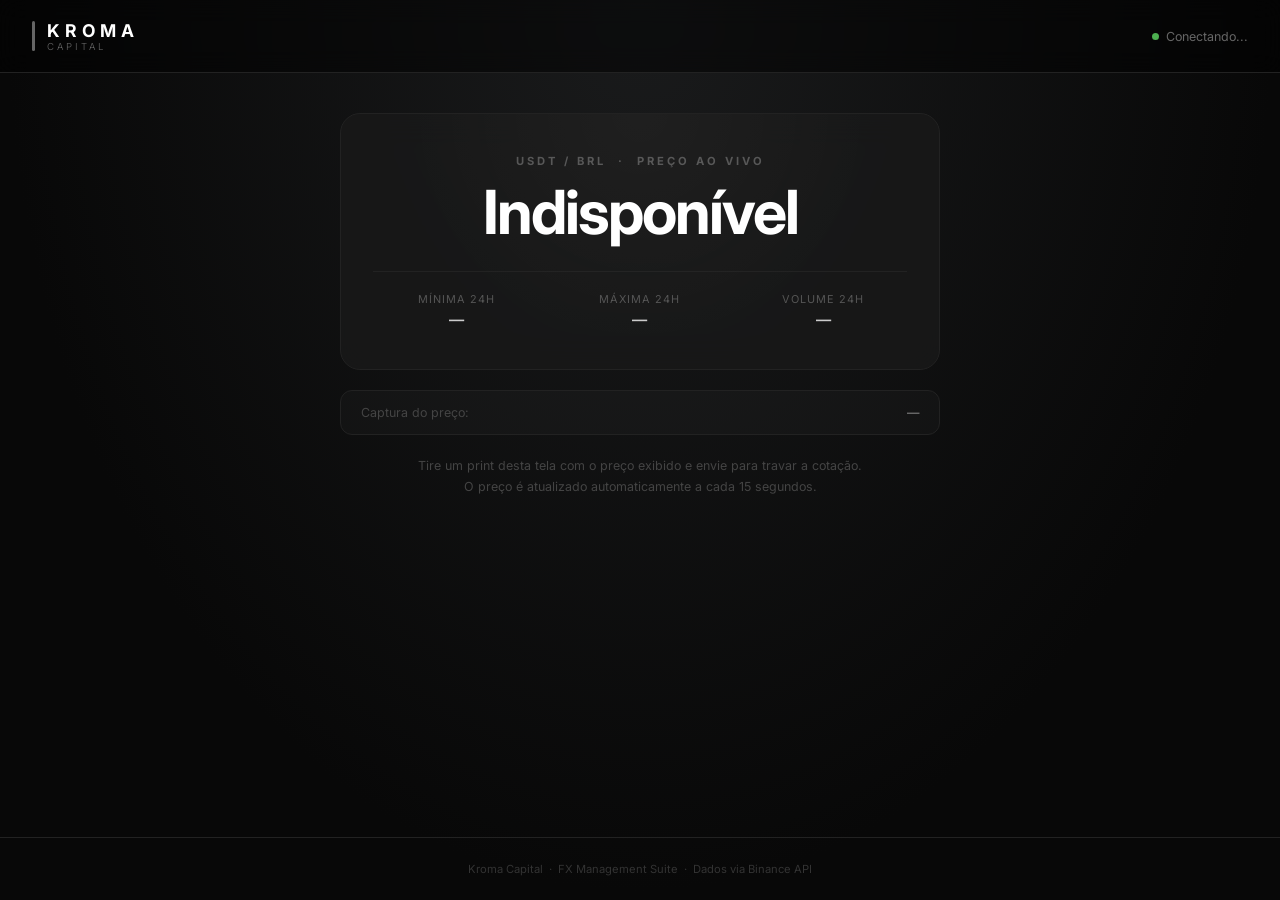
==== cotacao-cliente.html @ c646f9f4 "Add files via upload" ====
<!DOCTYPE html>
<html lang="pt-BR">
<head>
    <meta charset="UTF-8">
    <meta name="viewport" content="width=device-width, initial-scale=1.0">
    <title>Cotação ao Vivo | Kroma Capital</title>
    <link rel="preconnect" href="https://fonts.googleapis.com">
    <link rel="preconnect" href="https://fonts.gstatic.com" crossorigin>
    <link href="https://fonts.googleapis.com/css2?family=Inter:wght@300;400;600;700&display=swap" rel="stylesheet">
    <style>
        :root {
            --bg:      #0d0d0d;
            --card:    rgba(25,25,25,0.8);
            --border:  #222;
            --silver:  #a0a0a0;
            --green:   #4CAF50;
            --red:     #ff5555;
            --yellow:  #ffc107;
            --blue:    #2196F3;
        }

        * { margin:0; padding:0; box-sizing:border-box; font-family:'Inter',sans-serif; }

        body {
            background: radial-gradient(ellipse at top, #1a1b1c 0%, #080808 70%);
            min-height: 100vh;
            color: #e0e0e0;
            display: flex;
            flex-direction: column;
        }

        /* ── HEADER ── */
        header {
            display: flex;
            align-items: center;
            justify-content: space-between;
            padding: 20px 32px;
            border-bottom: 1px solid var(--border);
            background: rgba(0,0,0,.5);
            backdrop-filter: blur(12px);
            position: sticky; top:0; z-index:10;
        }

        .logo {
            display: flex; align-items: center; gap: 12px;
        }
        .logo-bar { width:3px; height:30px; background:#666; border-radius:2px; }
        .logo-kroma  { font-size:1.1rem; font-weight:700; letter-spacing:5px; color:#fff; }
        .logo-cap    { font-size:.6rem; font-weight:300; letter-spacing:3px; color:#666; }

        .live-dot {
            display: flex; align-items:center; gap:7px;
            font-size:.78rem; color:#666;
        }
        .dot {
            width:7px; height:7px; border-radius:50%;
            background: var(--green); animation: pulse 1.8s infinite;
        }
        @keyframes pulse {
            0%,100%{ opacity:1; transform:scale(1); }
            50%    { opacity:.4; transform:scale(1.4); }
        }

        /* ── MAIN ── */
        main {
            flex: 1;
            max-width: 640px;
            margin: 0 auto;
            padding: 40px 20px 60px;
            width: 100%;
        }

        /* ── PRICE HERO ── */
        .price-card {
            background: var(--card);
            backdrop-filter: blur(16px);
            border: 1px solid var(--border);
            border-radius: 20px;
            padding: 40px 32px;
            text-align: center;
            margin-bottom: 20px;
            position: relative;
            overflow: hidden;
        }
        .price-card::before {
            content: '';
            position: absolute; inset:0;
            background: radial-gradient(circle at 50% 0%, rgba(255,255,255,.03) 0%, transparent 60%);
            pointer-events: none;
        }

        .pair-label {
            font-size: .7rem; font-weight:700; letter-spacing:3px;
            color: #555; text-transform:uppercase; margin-bottom:14px;
        }

        .price-main {
            font-size: 3.8rem;
            font-weight: 700;
            color: #fff;
            letter-spacing: -2px;
            line-height: 1;
            margin-bottom: 10px;
            transition: color .3s;
        }
        .price-main.flash-up   { color: var(--green); }
        .price-main.flash-down { color: var(--red); }

        .price-change {
            font-size: .95rem; font-weight:600; margin-bottom:28px;
        }
        .price-change.up   { color: var(--green); }
        .price-change.down { color: var(--red); }

        .price-meta {
            display: grid; grid-template-columns: 1fr 1fr 1fr;
            gap: 16px; border-top: 1px solid var(--border); padding-top:20px;
        }
        .meta-item { display:flex; flex-direction:column; gap:4px; }
        .meta-label { font-size:.68rem; color:#555; letter-spacing:1px; text-transform:uppercase; }
        .meta-val   { font-size:.95rem; font-weight:600; color:#ccc; }

        /* ── SPREAD CARD ── */
        .spread-card {
            background: var(--card);
            backdrop-filter: blur(16px);
            border: 1px solid var(--border);
            border-radius: 20px;
            padding: 28px 32px;
            margin-bottom: 20px;
        }
        .spread-title {
            font-size:.72rem; font-weight:700; letter-spacing:2px;
            color:#555; text-transform:uppercase; margin-bottom:20px;
        }
        .spread-row {
            display: flex; justify-content:space-between; align-items:center;
            padding: 12px 0; border-bottom:1px solid rgba(255,255,255,.04);
        }
        .spread-row:last-child { border-bottom:none; }
        .spread-row .sr-label { font-size:.85rem; color:#666; }
        .spread-row .sr-val   { font-size:1rem; font-weight:600; color:#e0e0e0; }
        .spread-row .sr-val.highlight { font-size:1.4rem; color:#fff; font-weight:700; }

        /* Botão copiar */
        .copy-row {
            display: flex; align-items:center; gap:12px;
        }
        .btn-copy {
            display: flex; align-items:center; gap:7px;
            background: rgba(255,255,255,.06);
            border: 1px solid #2e2e2e;
            color: #a0a0a0; padding: 9px 16px;
            border-radius: 8px; cursor:pointer;
            font-size:.82rem; font-weight:600;
            transition:.2s; white-space:nowrap;
        }
        .btn-copy:hover { background:rgba(255,255,255,.1); color:#fff; }
        .btn-copy.copied { border-color:var(--green); color:var(--green); }

        /* ── TIMESTAMP ── */
        .timestamp-card {
            background: rgba(255,255,255,.02);
            border: 1px solid var(--border);
            border-radius: 12px;
            padding: 14px 20px;
            display: flex; align-items:center; justify-content:space-between;
            margin-bottom: 20px; font-size:.78rem; color:#444;
        }
        .timestamp-card strong { color:#666; }

        /* ── INSTRUÇÃO ── */
        .instrucao {
            text-align:center;
            font-size:.78rem; color:#444; line-height:1.7;
            padding: 0 10px;
        }

        /* ── FOOTER ── */
        footer {
            text-align:center; padding:24px;
            font-size:.7rem; color:#333;
            border-top:1px solid var(--border);
        }

        /* ── RESPONSIVO ── */
        @media(max-width:480px) {
            header { padding:16px 20px; }
            main   { padding:24px 16px 48px; }
            .price-main { font-size:2.8rem; }
            .price-meta { grid-template-columns:1fr 1fr; }
        }
    </style>
</head>
<body>

<header>
    <div class="logo">
        <div class="logo-bar"></div>
        <div>
            <div class="logo-kroma">KROMA</div>
            <div class="logo-cap">CAPITAL</div>
        </div>
    </div>
    <div class="live-dot">
        <div class="dot"></div>
        <span id="hdr-update">Conectando...</span>
    </div>
</header>

<main>

    <!-- Preço principal -->
    <div class="price-card">
        <div class="pair-label">USDT / BRL &nbsp;·&nbsp; Preço ao Vivo</div>
        <div class="price-main" id="cli-preco">—</div>
        <div class="price-change" id="cli-variacao"></div>
        <div class="price-meta">
            <div class="meta-item">
                <span class="meta-label">Mínima 24h</span>
                <span class="meta-val" id="cli-min">—</span>
            </div>
            <div class="meta-item">
                <span class="meta-label">Máxima 24h</span>
                <span class="meta-val" id="cli-max">—</span>
            </div>
            <div class="meta-item">
                <span class="meta-label">Volume 24h</span>
                <span class="meta-val" id="cli-vol">—</span>
            </div>
        </div>
    </div>

    <!-- Cotação com spread -->
    <div class="spread-card" id="spread-block" style="display:none;">
        <div class="spread-title">Taxa de Câmbio</div>

        <div class="spread-row">
            <span class="sr-label">Cotação de Mercado</span>
            <span class="sr-val" id="cli-cot-mercado">—</span>
        </div>
        <div class="spread-row">
            <span class="sr-label">Taxa com Spread</span>
            <div class="copy-row">
                <span class="sr-val highlight" id="cli-cot-spread">—</span>
                <button class="btn-copy" id="btn-cli-copiar" onclick="copiarCli()">
                    <svg xmlns="http://www.w3.org/2000/svg" width="14" height="14" viewBox="0 0 24 24" fill="none" stroke="currentColor" stroke-width="2" stroke-linecap="round" stroke-linejoin="round"><rect x="9" y="9" width="13" height="13" rx="2"/><path d="M5 15H4a2 2 0 0 1-2-2V4a2 2 0 0 1 2-2h9a2 2 0 0 1 2 2v1"/></svg>
                    Copiar
                </button>
            </div>
        </div>
    </div>

    <!-- Timestamp -->
    <div class="timestamp-card">
        <span>Captura do preço:</span>
        <strong id="cli-timestamp">—</strong>
    </div>

    <!-- Instrução -->
    <p class="instrucao">
        Tire um print desta tela com o preço exibido e envie para travar a cotação.<br>
        O preço é atualizado automaticamente a cada 15 segundos.
    </p>

</main>

<footer>
    Kroma Capital &nbsp;·&nbsp; FX Management Suite &nbsp;·&nbsp; Dados via Binance API
</footer>

<script>
    let precoAtual = 0;
    let precoAnterior = 0;

    async function atualizar() {
        try {
            const r = await fetch('https://api.binance.com/api/v3/ticker/24hr?symbol=USDTBRL');
            const d = await r.json();

            precoAnterior = precoAtual;
            precoAtual    = parseFloat(d.lastPrice);
            const min24   = parseFloat(d.lowPrice);
            const max24   = parseFloat(d.highPrice);
            const vol24   = parseFloat(d.volume);
            const change  = parseFloat(d.priceChangePercent);

            // Spread vindo da URL (?spread=0.6)
            const params   = new URLSearchParams(window.location.search);
            const spreadPct= parseFloat(params.get('spread') || '0') || 0;
            const precoFinal = precoAtual * (1 + spreadPct / 100);

            // Formatar
            const fmt = n => n.toLocaleString('pt-BR',{minimumFractionDigits:4,maximumFractionDigits:4});
            const fmtK = n => n.toLocaleString('pt-BR',{minimumFractionDigits:0,maximumFractionDigits:0});

            // Preço principal com flash de cor
            const elPreco = document.getElementById('cli-preco');
            elPreco.textContent = 'R$ ' + fmt(precoAtual);
            if (precoAnterior > 0) {
                elPreco.classList.remove('flash-up','flash-down');
                void elPreco.offsetWidth;
                elPreco.classList.add(precoAtual >= precoAnterior ? 'flash-up' : 'flash-down');
                setTimeout(() => elPreco.classList.remove('flash-up','flash-down'), 800);
            }

            // Variação
            const elVar = document.getElementById('cli-variacao');
            elVar.textContent = (change>=0?'▲ +':'▽ ') + change.toFixed(2) + '% nas últimas 24h';
            elVar.className   = 'price-change ' + (change>=0?'up':'down');

            document.getElementById('cli-min').textContent = 'R$ ' + fmt(min24);
            document.getElementById('cli-max').textContent = 'R$ ' + fmt(max24);
            document.getElementById('cli-vol').textContent = fmtK(vol24) + ' USDT';

            // Bloco spread
            if (spreadPct > 0) {
                document.getElementById('spread-block').style.display = 'block';
                document.getElementById('cli-cot-mercado').textContent = 'R$ ' + fmt(precoAtual);
                document.getElementById('cli-cot-spread').textContent  = 'R$ ' + fmt(precoFinal);
            }

            // Timestamp
            const agora = new Date().toLocaleString('pt-BR');
            document.getElementById('cli-timestamp').textContent = agora;
            document.getElementById('hdr-update').textContent    = 'Ao vivo · ' + new Date().toLocaleTimeString('pt-BR',{hour:'2-digit',minute:'2-digit'});

        } catch(e) {
            document.getElementById('cli-preco').textContent = 'Indisponível';
        }
    }

    function copiarCli() {
        const el  = document.getElementById('cli-cot-spread');
        const btn = document.getElementById('btn-cli-copiar');
        const txt = el.textContent;
        if (!txt || txt === '—') return;
        navigator.clipboard.writeText(txt).then(() => {
            btn.innerHTML = '<svg xmlns="http://www.w3.org/2000/svg" width="14" height="14" viewBox="0 0 24 24" fill="none" stroke="currentColor" stroke-width="2.5" stroke-linecap="round" stroke-linejoin="round"><polyline points="20 6 9 17 4 12"/></svg> Copiado!';
            btn.classList.add('copied');
            setTimeout(() => {
                btn.innerHTML = '<svg xmlns="http://www.w3.org/2000/svg" width="14" height="14" viewBox="0 0 24 24" fill="none" stroke="currentColor" stroke-width="2" stroke-linecap="round" stroke-linejoin="round"><rect x="9" y="9" width="13" height="13" rx="2"/><path d="M5 15H4a2 2 0 0 1-2-2V4a2 2 0 0 1 2-2h9a2 2 0 0 1 2 2v1"/></svg> Copiar';
                btn.classList.remove('copied');
            }, 2500);
        });
    }

    atualizar();
    setInterval(atualizar, 15000);
</script>

</body>
</html>
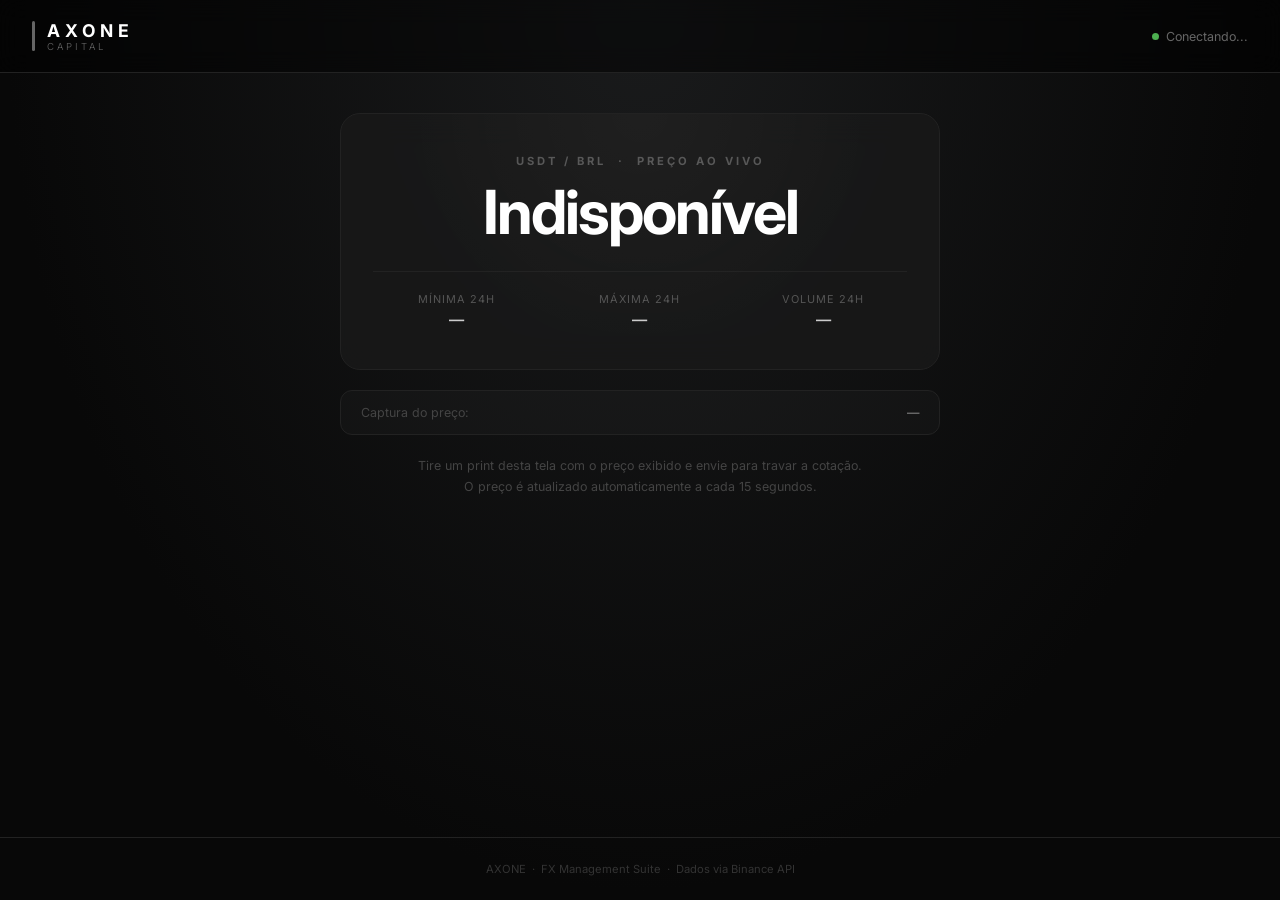
==== commit 832c2160: "Update title and branding from Kroma to AXONE" ====
--- a/cotacao-cliente.html
+++ b/cotacao-cliente.html
@@ -3,7 +3,7 @@
 <head>
     <meta charset="UTF-8">
     <meta name="viewport" content="width=device-width, initial-scale=1.0">
-    <title>Cotação ao Vivo | Kroma Capital</title>
+    <title>Cotação ao Vivo | AXONE</title>
     <link rel="preconnect" href="https://fonts.googleapis.com">
     <link rel="preconnect" href="https://fonts.gstatic.com" crossorigin>
     <link href="https://fonts.googleapis.com/css2?family=Inter:wght@300;400;600;700&display=swap" rel="stylesheet">
@@ -198,7 +198,7 @@
     <div class="logo">
         <div class="logo-bar"></div>
         <div>
-            <div class="logo-kroma">KROMA</div>
+            <div class="logo-kroma">AXONE</div>
             <div class="logo-cap">CAPITAL</div>
         </div>
     </div>
@@ -266,7 +266,7 @@
 </main>
 
 <footer>
-    Kroma Capital &nbsp;·&nbsp; FX Management Suite &nbsp;·&nbsp; Dados via Binance API
+    AXONE &nbsp;·&nbsp; FX Management Suite &nbsp;·&nbsp; Dados via Binance API
 </footer>
 
 <script>
